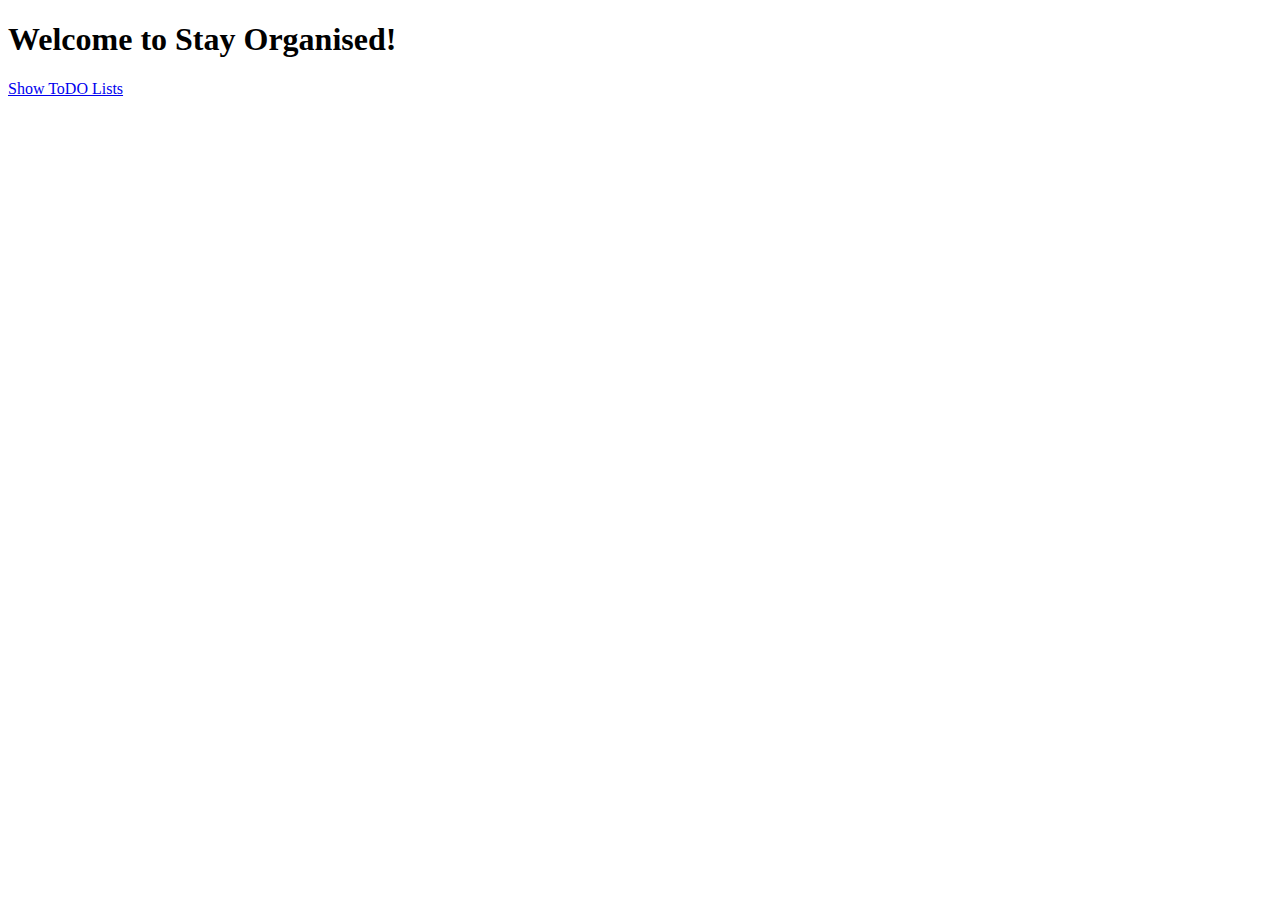
==== index.html @ e7bae8e5 "added project structure and baisc index page" ====
<!DOCTYPE html>
<html lang="en">
<head>
    <meta charset="UTF-8">
    <meta name="viewport" content="width=device-width, initial-scale=1.0">
    <title>Stay Organised</title>
</head>
<body>

    <h1>Welcome to Stay Organised!</h1>

    <a href="./src/user-todos.html">Show ToDO Lists</a>
    
</body>
</html>
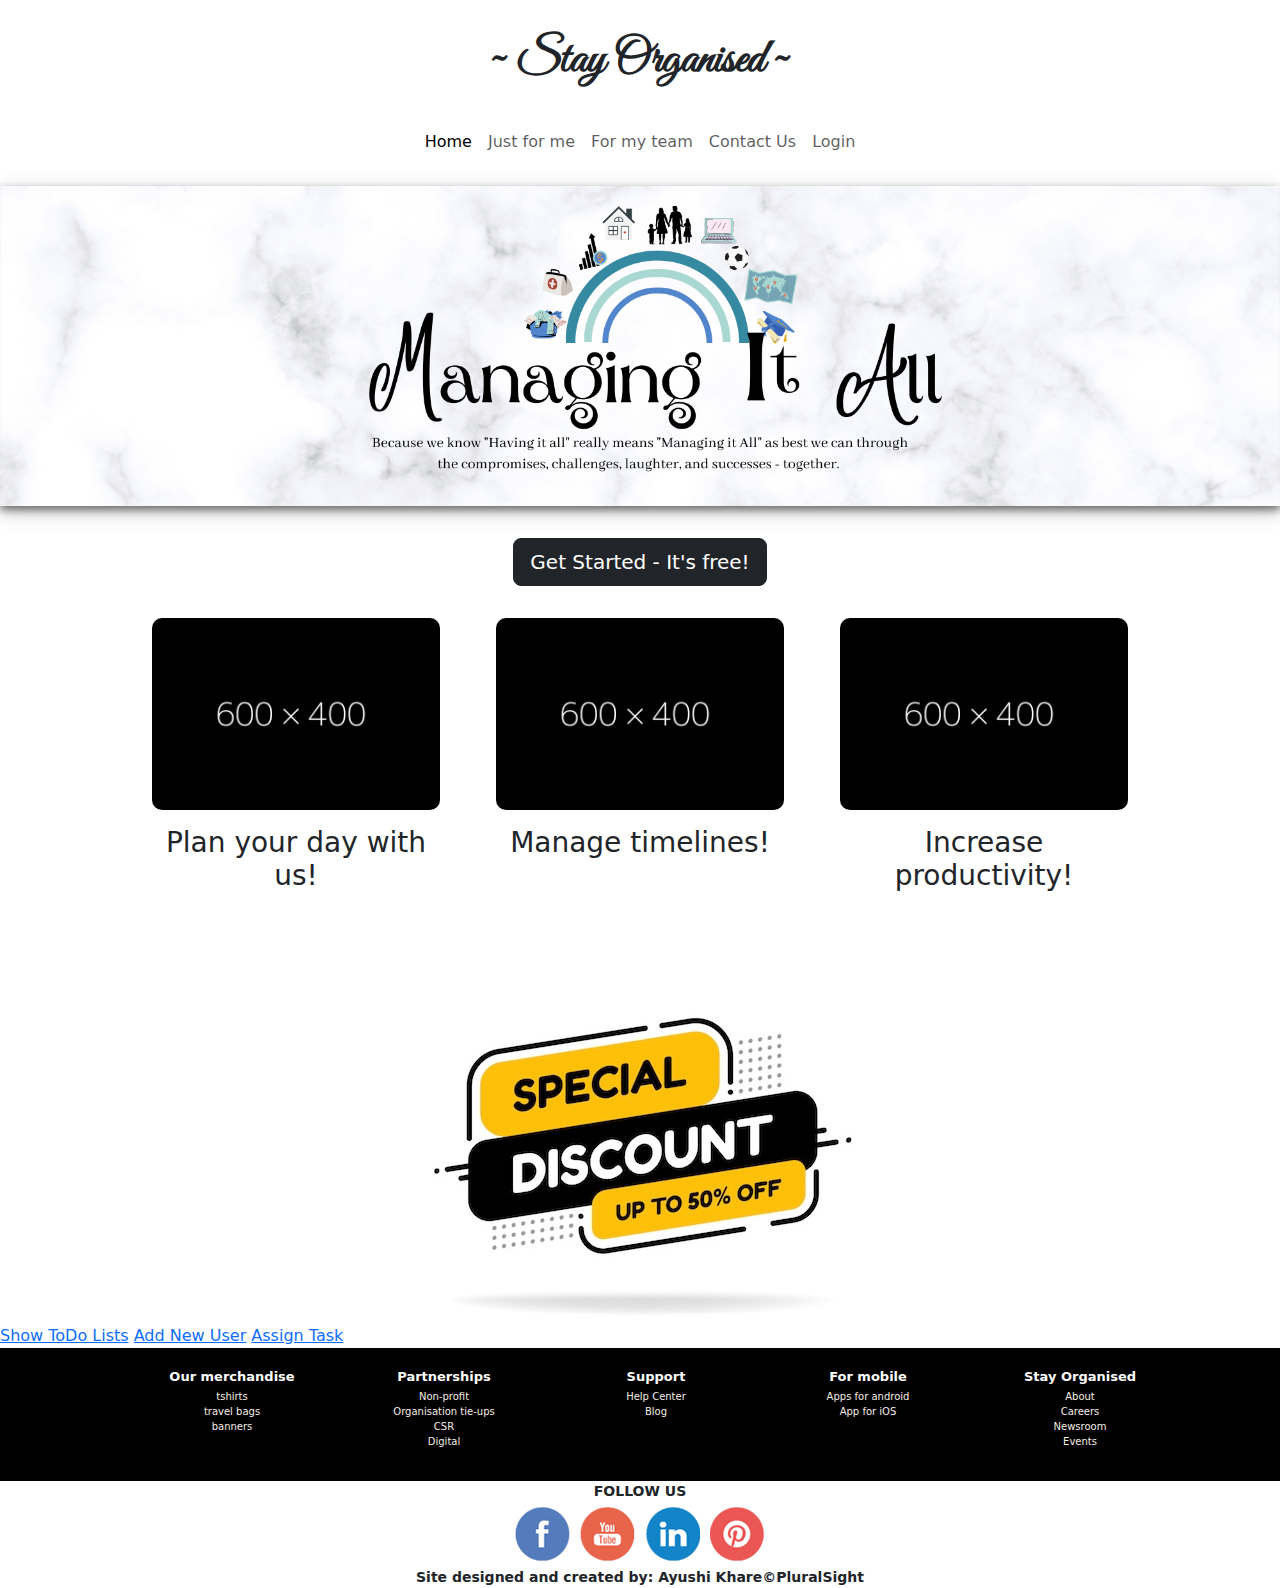
==== commit edbb8633: "Phase 1 completed" ====
--- a/index.html
+++ b/index.html
@@ -4,12 +4,175 @@
     <meta charset="UTF-8">
     <meta name="viewport" content="width=device-width, initial-scale=1.0">
     <title>Stay Organised</title>
+    <link rel="stylesheet" href="./css/index.css">
+
+    <link rel="preconnect" href="https://fonts.googleapis.com">
+    <link rel="preconnect" href="https://fonts.gstatic.com" crossorigin>
+    <link href="https://fonts.googleapis.com/css2?family=Great+Vibes&display=swap" rel="stylesheet">
+
+    <link href="https://cdn.jsdelivr.net/npm/bootstrap@5.3.3/dist/css/bootstrap.min.css" rel="stylesheet"
+        integrity="sha384-QWTKZyjpPEjISv5WaRU9OFeRpok6YctnYmDr5pNlyT2bRjXh0JMhjY6hW+ALEwIH" crossorigin="anonymous">
+
+    <script src="https://cdn.jsdelivr.net/npm/bootstrap@5.3.3/dist/js/bootstrap.bundle.min.js"
+        integrity="sha384-YvpcrYf0tY3lHB60NNkmXc5s9fDVZLESaAA55NDzOxhy9GkcIdslK1eN7N6jIeHz"
+        crossorigin="anonymous"></script>
+
+
+    <script>
+        var tooltipTriggerList = [].slice.call(document.querySelectorAll('[data-bs-toggle="tooltip"]'))
+        var tooltipList = tooltipTriggerList.map(function (tooltipTriggerEl) {
+        return new bootstrap.Tooltip(tooltipTriggerEl)
+        })
+    </script>
+
 </head>
 <body>
 
-    <h1>Welcome to Stay Organised!</h1>
+    <header>
+        <div id="brandtitle">
+            <h1 class="great-vibes-regular">
+                ~ Stay Organised ~
+            </h1>
+        </div>
+        
+        <div id="site-navbar">
+            <nav class="navbar navbar-expand-lg navbar-light bg-transparent">
+                <div class="container-fluid">
+                        <button class="navbar-toggler" type="button" data-bs-toggle="collapse"
+                        data-bs-target="#navbarNavAltMarkup" aria-controls="navbarNavAltMarkup" aria-expanded="false"
+                        aria-label="Toggle navigation">
+                        <span class="navbar-toggler-icon"></span>
+                    </button>
+                    <div class="collapse navbar-collapse" id="navbarNavAltMarkup">
+                        <div class="navbar-nav">
+                            <a class="nav-link active" aria-current="page" href="index.html">Home</a>
+                            <a class="nav-link" href="about-us.html">Just for me</a>
+                            <a class="nav-link" href="classrooms.html">For my team</a>
+                            <a class="nav-link" href="contact-us.html">Contact Us</a>   
+                            <a class="nav-link" href="./src/user-login.html">Login</a>
 
-    <a href="./src/user-todos.html">Show ToDO Lists</a>
+                        </div>
+                    </div>
+                </div>
+            </nav>
+        </div>
+    </header>
+
+    <main>
+        <div>
+            <img src="./images/header.png" class="img-fluid" id="header-img" alt="Header Image to show you can manage everything with us.">
+        </div>
+
+        <div id="getstarted">
+            <button class="btn btn-dark btn-lg">Get Started - It's free!</button>
+        </div>
+
+        
+        <section>
+            <div id="image-box" class="row m-3">
+                <div class="col-md-3 m-3">
+                    <img src="./images/dummy-img.png" class="img-fluid box-img" alt="">
+                    <h3>Plan your day with us!</h3>
+                </div>
+                <div class="col-md-3 m-3">
+                    <img src="./images/dummy-img.png" class="img-fluid box-img" alt="">
+                    <h3>Manage timelines!</h3>
+                </div>
+                <div class="col-md-3 m-3">
+                    <img src="./images/dummy-img.png" class="img-fluid box-img" alt="">
+                    <h3>Increase productivity!</h3>
+                </div>
+            </div>
+
+        </section>
+
+        <div class="d-flex justify-content-center">
+            <img src="./images/discount.jpeg" alt="" data-bs-toggle="tooltip" data-bs-placement="right" title="Our Special Corporate Discount!">
+        </div>
+
+    </main>
+
+    
+
+    <a href="./src/user-todos.html">Show ToDo Lists</a>
+    <a href="./src/new-user.html">Add New User</a>
+    <a href="./src/new-todo.html">Assign Task</a>
+
+
+
+    <div id="foot-note" class="row d-flex justify-content-center p-3 text-light fw-lighter ">
+        <div class="col-sm-4 col-md-2">
+
+            <ul>
+                <li>Our merchandise</li>
+                <li>tshirts</li>
+                <li>travel bags</li>
+                <li>banners</li>
+            </ul>
+
+        </div>
+        <div class="col-sm-4 col-md-2">
+
+            <ul>
+                <li>Partnerships</li>
+                <li>Non-profit</li>
+                <li>Organisation tie-ups</li>
+                <li>CSR</li>
+                <li>Digital</li>
+            </ul>
+
+
+        </div>
+        <div class="col-sm-4 col-md-2">
+
+            <ul>
+                <li>Support</li>
+                <li>Help Center</li>
+                <li>Blog</li>
+            </ul>
+
+        </div>
+        <div class="col-sm-4 col-md-2">
+
+            <ul>
+                <li>For mobile</li>
+                <li>Apps for android</li>
+                <li>App for iOS</li>
+            </ul>
+
+
+        </div>
+        <div class="col-sm-4 col-md-2">
+
+            <ul>
+                <li>Stay Organised</li>
+                <li>About</li>
+                <li>Careers</li>
+                <li>Newsroom</li>
+                <li>Events</li>
+            </ul>
+
+
+        </div>
+
+    </div>
+
+
+
+    <div id="footer">
+        <small>FOLLOW US</small>
+    </div>
+    <div class="d-flex justify-content-center" id="contact-us">
+        <a href="www.facebook.com" id="fb"></a>
+        <a href="www.youtube.com" id="yt"></a>
+        <a href="www.linkedin.com" id="lin"></a>
+        <a href="www.pinterest.com" id="pin"></a>
+
+    </div>
+
+    <div id="footer">
+        <small class="text-dark">Site designed and created by: Ayushi Khare&copy;PluralSight</small>
+    </div>
     
 </body>
 </html>--- a/css/index.css
+++ b/css/index.css
@@ -0,0 +1,243 @@
+.great-vibes-regular {
+    font-family: "Great Vibes", cursive;
+    font-weight: 900;
+    font-style: normal;
+    font-size: 3rem;
+}
+
+#brandtitle, #getstarted {
+    display: flex;
+    justify-content: center;
+    margin-top: 2rem;
+    margin-bottom: 1rem;
+}
+
+#site-navbar {
+    display: flex;
+    justify-content: center;
+
+    margin-bottom: 1rem;
+
+}
+
+.nav-link:hover {
+    font-size:large;
+}
+
+#header-img {
+    box-shadow: 0 4px 8px 0 rgba(0, 0, 0, 0.5), 0 6px 20px 0 rgba(0, 0, 0, 0.19);
+}
+
+#image-box{
+    display: flex;
+    justify-content: center;
+}
+
+#image-box > * {
+    /* border: 1px solid black; */
+    height: 40vh;
+    transition: transform .2s;
+}
+
+#image-box > *:hover{
+
+    transform: scale(1.2);
+}
+
+.box-img {
+    border-radius: 10px;
+}
+
+#image-box h3{
+    margin-top: 1rem;
+    text-align: center;
+}
+
+#foot-note{
+    background-color: black;
+}
+
+#foot-note li:first-of-type{
+    list-style: none;
+    font-size: small;
+    color: rgb(253, 252, 252);
+    font-weight: bold;
+    text-align: center;
+    padding: 3px;
+}
+
+
+#foot-note li{
+    list-style: none;
+    font-size: x-small;
+    color: rgb(245, 237, 226);
+    text-align: center;
+    
+    
+    
+}
+
+
+#footer {
+    display: flex;
+    justify-content: center;
+    font-weight: bold;
+}
+
+#contact-us a {
+
+    height: 55px;
+    width: 55px;
+    background-image: url('../images/contact-us-sprite.webp');
+    display: inline-block;
+    margin: 5px;
+}
+
+
+
+#fb {
+    background-position: -47px -218px;
+}
+
+#yt {
+    background-position: -350px -218px;
+}
+
+#tw {
+    background-position: -410px -218px;
+
+}
+
+#lin {
+    background-position: -167px -218px;
+}
+
+#pin {
+    background-position: -230px -218px;
+}
+
+
+/* Login Page */
+
+#loginDiv {
+    margin-left: 35%;
+    margin-right: 35%;
+}
+
+.loginBtn{
+    width: 15rem;
+    margin: 1rem;
+    
+}
+
+/* user home page  header*/
+
+#userhomepageheader {
+    background-color: black;
+    height : 10vh;
+    
+    
+
+}
+
+#brandtitle-user-homepage h6{
+    font-family: "Great Vibes", cursive;
+    font-size: 2.2rem;
+    color: rgb(248, 251, 251);
+    padding: 0.5rem;
+
+}
+
+.logout-img {
+    width: 45px;
+    height: 45px;
+}
+
+
+/* Main content userhomepage */
+
+.main-container{
+    height: 75vh;
+}
+
+/* side nav */
+
+#sidenav{
+    
+    background-color: black;
+    box-shadow: 10px 10px 7px rgb(204, 208, 209);
+}
+
+.usermenu {
+    margin-left: 2rem;
+    margin-right: 2rem;
+    margin-top: 2rem;
+}
+
+.usermenu li{
+    
+    list-style: none;
+    display: block;
+    padding: 0.3rem;
+    
+}
+
+.usermenu li:hover{
+    transform: scale(1.2);
+}
+
+.usermenu li a {
+    text-decoration: none;
+    color: aliceblue;
+}
+
+.usermenu li a:active {
+    text-decoration: none;
+    color: rgb(179, 184, 87);
+}
+
+.nav-sublist{
+    font-weight: lighter;
+}
+
+
+/* Left page content */
+
+.forminput{
+    border-radius: 10px;
+    border-color: rgb(86, 87, 88);
+    width: 350px;
+    height: 40px;
+    box-shadow: 5px 5px 3px rgb(229, 230, 230);
+
+}
+
+.formtextarea{
+    border-radius: 10px;
+    border-color: rgb(86, 87, 88);
+    width: 250px;
+    height: 120px;
+    box-shadow: 5px 5px 3px rgb(229, 230, 230);
+
+}
+
+.options{
+    color: rgb(161, 158, 158);
+    font-style: italic;
+}
+
+*::placeholder{
+    color: rgb(161, 158, 158);
+    font-style: italic;
+}
+
+/* footer */
+
+.footer-userhomepage {
+    position: fixed;
+    bottom: 0;
+    width: 100%;
+    /* height: 2vh; */
+    /* padding-bottom: 15px; */
+}
+
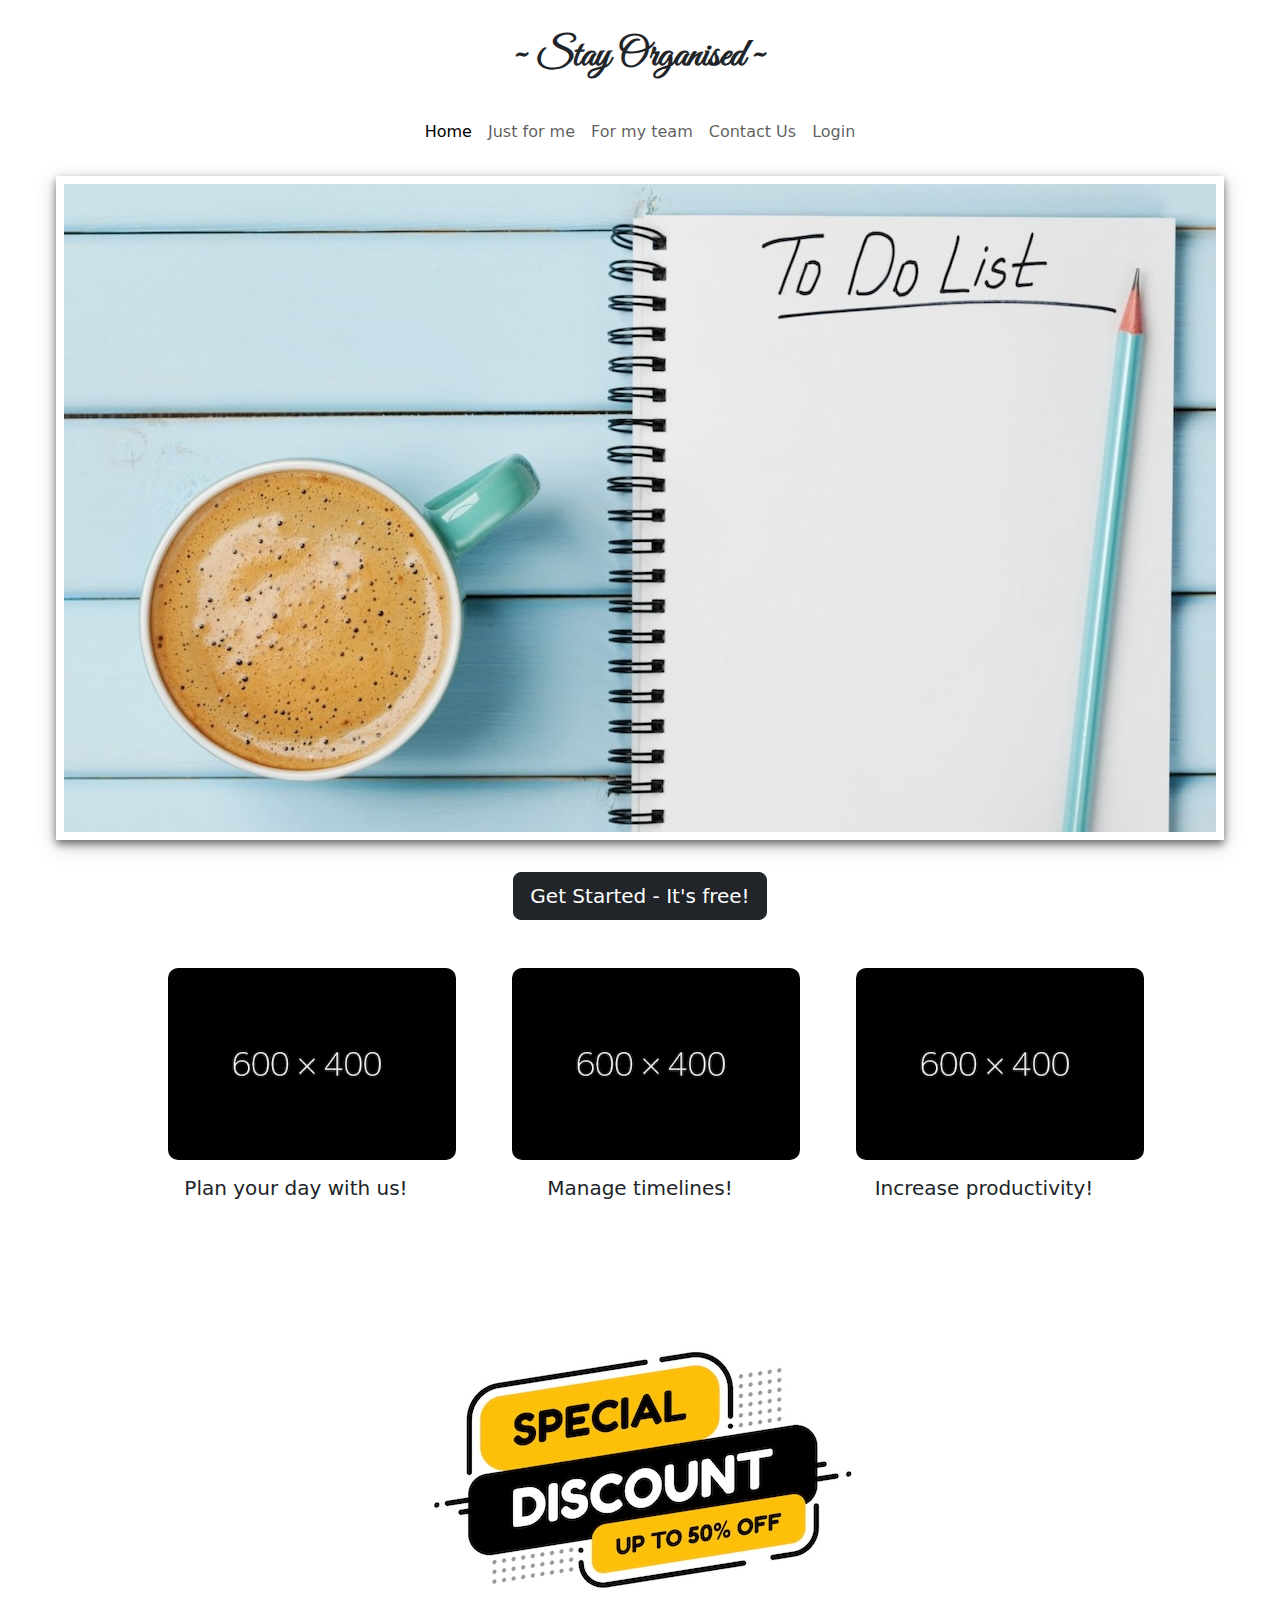
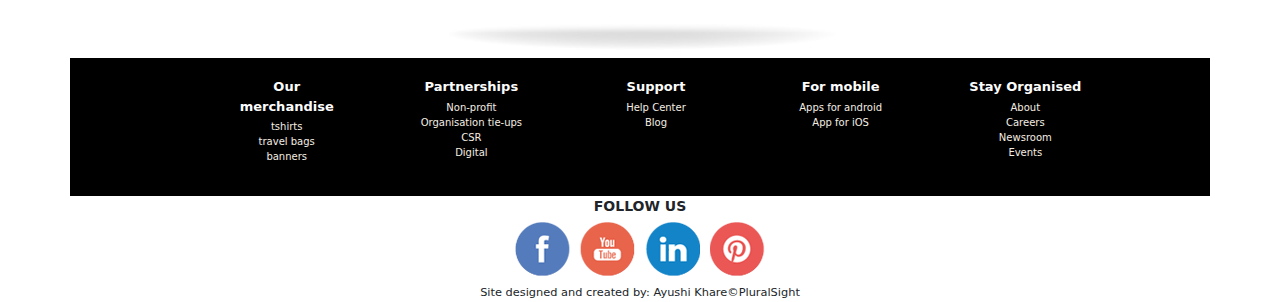
==== commit ccd9b790: "Phase2" ====
--- a/index.html
+++ b/index.html
@@ -1,5 +1,6 @@
 <!DOCTYPE html>
 <html lang="en">
+
 <head>
     <meta charset="UTF-8">
     <meta name="viewport" content="width=device-width, initial-scale=1.0">
@@ -21,11 +22,12 @@
     <script>
         var tooltipTriggerList = [].slice.call(document.querySelectorAll('[data-bs-toggle="tooltip"]'))
         var tooltipList = tooltipTriggerList.map(function (tooltipTriggerEl) {
-        return new bootstrap.Tooltip(tooltipTriggerEl)
+            return new bootstrap.Tooltip(tooltipTriggerEl)
         })
     </script>
 
 </head>
+
 <body>
 
     <header>
@@ -34,11 +36,11 @@
                 ~ Stay Organised ~
             </h1>
         </div>
-        
+
         <div id="site-navbar">
             <nav class="navbar navbar-expand-lg navbar-light bg-transparent">
                 <div class="container-fluid">
-                        <button class="navbar-toggler" type="button" data-bs-toggle="collapse"
+                    <button class="navbar-toggler" type="button" data-bs-toggle="collapse"
                         data-bs-target="#navbarNavAltMarkup" aria-controls="navbarNavAltMarkup" aria-expanded="false"
                         aria-label="Toggle navigation">
                         <span class="navbar-toggler-icon"></span>
@@ -48,7 +50,7 @@
                             <a class="nav-link active" aria-current="page" href="index.html">Home</a>
                             <a class="nav-link" href="about-us.html">Just for me</a>
                             <a class="nav-link" href="classrooms.html">For my team</a>
-                            <a class="nav-link" href="contact-us.html">Contact Us</a>   
+                            <a class="nav-link" href="contact-us.html">Contact Us</a>
                             <a class="nav-link" href="./src/user-login.html">Login</a>
 
                         </div>
@@ -59,49 +61,49 @@
     </header>
 
     <main>
-        <div>
-            <img src="./images/header.png" class="img-fluid" id="header-img" alt="Header Image to show you can manage everything with us.">
+        <div class="d-flex justify-content-center">
+            <img src="./images/head.jpeg" class="img-fluid p-2" id="header-img"
+                alt="Header Image to show you can manage everything with us.">
         </div>
 
         <div id="getstarted">
-            <button class="btn btn-dark btn-lg">Get Started - It's free!</button>
+            <button class="btn btn-dark btn-lg" onclick="(window.location.href='../src/user-login.html')">Get Started -
+                It's free!</button>
         </div>
 
-        
+
         <section>
             <div id="image-box" class="row m-3">
                 <div class="col-md-3 m-3">
-                    <img src="./images/dummy-img.png" class="img-fluid box-img" alt="">
-                    <h3>Plan your day with us!</h3>
+                    <img src="./images/dummy-img.png" class="img-fluid box-img m-3" alt="">
+                    <h5>Plan your day with us!</h5>
                 </div>
                 <div class="col-md-3 m-3">
-                    <img src="./images/dummy-img.png" class="img-fluid box-img" alt="">
-                    <h3>Manage timelines!</h3>
+                    <img src="./images/dummy-img.png" class="img-fluid box-img m-3" alt="">
+                    <h5>Manage timelines!</h5>
                 </div>
                 <div class="col-md-3 m-3">
-                    <img src="./images/dummy-img.png" class="img-fluid box-img" alt="">
-                    <h3>Increase productivity!</h3>
+                    <img src="./images/dummy-img.png" class="img-fluid box-img m-3" alt="">
+                    <h5>Increase productivity!</h5>
                 </div>
             </div>
 
         </section>
 
         <div class="d-flex justify-content-center">
-            <img src="./images/discount.jpeg" alt="" data-bs-toggle="tooltip" data-bs-placement="right" title="Our Special Corporate Discount!">
+            <img src="./images/discount.jpeg" alt="" data-bs-toggle="tooltip" data-bs-placement="right"
+                title="Our Special Corporate Discount!">
         </div>
 
     </main>
 
-    
-
-    <a href="./src/user-todos.html">Show ToDo Lists</a>
-    <a href="./src/new-user.html">Add New User</a>
-    <a href="./src/new-todo.html">Assign Task</a>
 
 
 
+
+<footer class="container">
     <div id="foot-note" class="row d-flex justify-content-center p-3 text-light fw-lighter ">
-        <div class="col-sm-4 col-md-2">
+        <div class="col-6 col-sm-4 col-md-2">
 
             <ul>
                 <li>Our merchandise</li>
@@ -111,7 +113,7 @@
             </ul>
 
         </div>
-        <div class="col-sm-4 col-md-2">
+        <div class="col-6 col-sm-4 col-md-2">
 
             <ul>
                 <li>Partnerships</li>
@@ -123,7 +125,7 @@
 
 
         </div>
-        <div class="col-sm-4 col-md-2">
+        <div class="col-6 col-sm-4 col-md-2">
 
             <ul>
                 <li>Support</li>
@@ -132,7 +134,7 @@
             </ul>
 
         </div>
-        <div class="col-sm-4 col-md-2">
+        <div class="col-6 col-sm-4 col-md-2">
 
             <ul>
                 <li>For mobile</li>
@@ -142,7 +144,7 @@
 
 
         </div>
-        <div class="col-sm-4 col-md-2">
+        <div class="col-6 col-sm-4 col-md-2">
 
             <ul>
                 <li>Stay Organised</li>
@@ -163,16 +165,18 @@
         <small>FOLLOW US</small>
     </div>
     <div class="d-flex justify-content-center" id="contact-us">
-        <a href="www.facebook.com" id="fb"></a>
+        <a href="https://www.facebook.com/" id="fb"></a>
         <a href="www.youtube.com" id="yt"></a>
         <a href="www.linkedin.com" id="lin"></a>
         <a href="www.pinterest.com" id="pin"></a>
 
     </div>
 
-    <div id="footer">
+    <div class="copyright">
         <small class="text-dark">Site designed and created by: Ayushi Khare&copy;PluralSight</small>
     </div>
-    
+</footer>
+
 </body>
+
 </html>--- a/css/index.css
+++ b/css/index.css
@@ -1,8 +1,24 @@
+body {
+    display: flex;
+    flex-direction: column;
+    align-items: center;
+  }
+
+#container {
+    flex: 1 1 auto;  /*grow vertically*/
+}
+
+.container{
+    --bs-gutter-x: 0rem;
+    max-width: 100%;
+}
+
+
 .great-vibes-regular {
     font-family: "Great Vibes", cursive;
     font-weight: 900;
     font-style: normal;
-    font-size: 3rem;
+    /* font-size: 3rem; */
 }
 
 #brandtitle, #getstarted {
@@ -48,8 +64,8 @@
     border-radius: 10px;
 }
 
-#image-box h3{
-    margin-top: 1rem;
+#image-box h5{
+    /* margin-top: 1rem; */
     text-align: center;
 }
 
@@ -116,13 +132,19 @@
     background-position: -230px -218px;
 }
 
+.copyright{
+    text-align: center;
+    font-size: small;
+    
+}
 
 /* Login Page */
 
-#loginDiv {
+/* #loginDiv {
     margin-left: 35%;
     margin-right: 35%;
-}
+    height: 55vh;
+} */
 
 .loginBtn{
     width: 15rem;
@@ -142,16 +164,17 @@
 
 #brandtitle-user-homepage h6{
     font-family: "Great Vibes", cursive;
-    font-size: 2.2rem;
+    font-size: 3rem;
     color: rgb(248, 251, 251);
-    padding: 0.5rem;
-
-}
-
-.logout-img {
+   
+
+}
+
+/* .logout-img {
     width: 45px;
     height: 45px;
-}
+} */
+
 
 
 /* Main content userhomepage */
@@ -231,6 +254,36 @@
     font-style: italic;
 }
 
+
+/* right side content */
+
+.descbox{
+    margin: 1rem;
+    box-shadow: 5px 5px 3px rgb(229, 230, 230);
+
+}
+
+.descheaders {
+    font-style: italic;
+    font-weight: bolder;
+    color: rgb(61, 61, 71);
+}
+
+.desctext {
+    text-align: right;
+
+}
+
+.markCompleteBtn {
+    margin-left: 30%;
+    margin-right: 30%;
+}
+
+.quickTaskBtn {
+    box-shadow: 5px 5px 2px rgb(171, 172, 172);
+    background-color: rgb(46, 45, 45);
+}
+
 /* footer */
 
 .footer-userhomepage {
@@ -241,3 +294,49 @@
     /* padding-bottom: 15px; */
 }
 
+
+/* Login Page */
+
+.loginoptions{
+    font-size: small;
+}
+
+/* User Registration */
+
+.showErrorMsg{
+    
+    color: rgb(163, 56, 56);
+    font-size: small;
+}
+
+sup {
+    color: brown;
+}
+
+
+
+
+
+/* Media queries */
+
+@media screen and (max-width: 400px) {
+    #foot-note {
+      display: none;
+    }
+  }
+
+
+  @media (min-width: 300px) {
+    div.navdiv {
+        display: none;
+        
+    }
+    
+}
+
+
+/* new task */
+
+textarea{
+    width: 100%;
+}